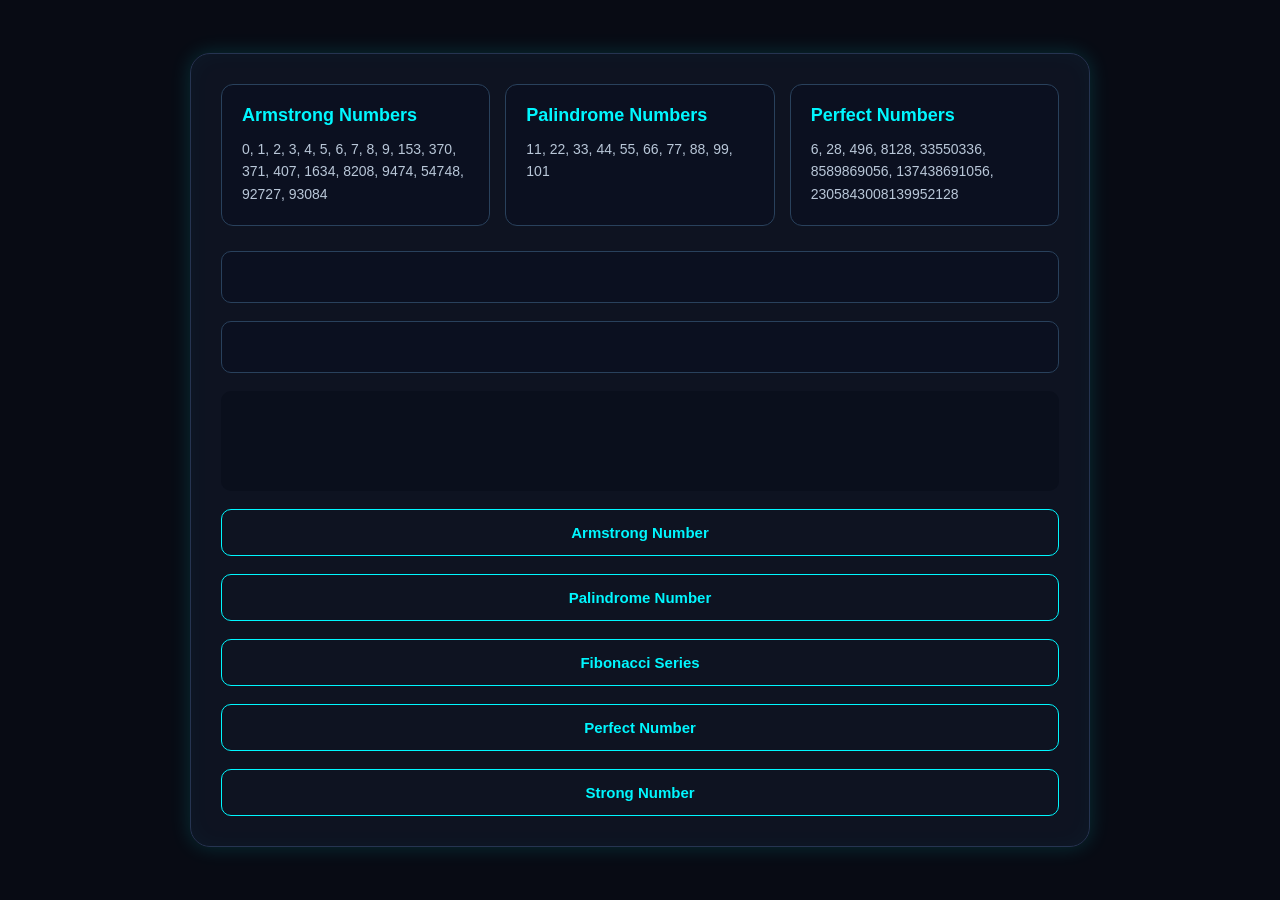
==== Loops/index.html @ bc5c2ec3 "first commit" ====
<!DOCTYPE html>
<html lang="en">

<head>
    <meta charset="UTF-8">
    <meta name="viewport" content="width=device-width, initial-scale=1.0">
    <title>Loops</title>
    <link rel="stylesheet" href="style.css">
</head>

<body>
    <div class="container">


        <div class="numberLists">

            <div class="numberBox">
                <h2>Armstrong Numbers</h2>
                <p>
                    0, 1, 2, 3, 4, 5, 6, 7, 8, 9,
                    153, 370, 371, 407,
                    1634, 8208, 9474,
                    54748, 92727, 93084
                </p>
            </div>

            <div class="numberBox">
                <h2>Palindrome Numbers</h2>
                <p>11, 22, 33, 44, 55, 66, 77, 88, 99, 101</p>
            </div>

            <div class="numberBox">
                <h2>Perfect Numbers</h2>
                <p>6, 28, 496, 8128, 33550336, 8589869056, 137438691056, 2305843008139952128</p>
            </div>

        </div>
        <div class="armstrongNumber">
            <input type="text" name="" id="">
            <input type="text" name="" id="">
            <p id="outPut"></p>
            <button>Armstrong Number</button>
            <button>Palindrome Number</button>
            <button>Fibonacci Series</button>
            <button>Perfect Number</button>
            <button>Strong Number</button>
        </div>
    </div>


    <script src="script.js"></script>
</body>

</html>
---- Loops/style.css ----
* {
    margin: 0;
    padding: 0;
    box-sizing: border-box;
}

body {
    min-height: 100vh;
    display: flex;
    justify-content: center;
    align-items: center;

    background: #080b14;
    font-family: Arial, sans-serif;
    color: #fff;
}

/* Main Container */
.container {
    width: 90%;
    max-width: 900px;
    padding: 30px;

    display: flex;
    flex-direction: column;
    gap: 25px;

    background: rgba(15, 20, 35, 0.9);
    border: 1px solid #263451;
    border-radius: 20px;

    box-shadow:
        0 0 20px rgba(0, 255, 255, 0.15),
        inset 0 0 25px rgba(0, 255, 255, 0.03);
}


/* =========================
   NUMBER LISTS
========================= */

.numberLists {
    display: grid;
    grid-template-columns: repeat(3, 1fr);
    gap: 15px;
}

.numberBox {
    padding: 20px;

    background: #0b1020;
    border: 1px solid #29415c;
    border-radius: 12px;

    transition: 0.3s;
}

.numberBox:hover {
    border-color: #00f7ff;

    box-shadow:
        0 0 12px rgba(0, 247, 255, 0.25);

    transform: translateY(-3px);
}

.numberBox h2 {
    margin-bottom: 12px;

    color: #00f7ff;
    font-size: 18px;
}

.numberBox p {
    color: #b9c7d8;
    line-height: 1.6;
    font-size: 14px;
}


/* =========================
   INPUT + BUTTON SECTION
========================= */

.armstrongNumber {
    width: 100%;

    display: flex;
    flex-direction: column;
    gap: 18px;
}


/* Inputs */
.armstrongNumber input {
    width: 100%;
    padding: 15px 18px;

    background: #0b1020;
    color: #00f7ff;

    border: 1px solid #29415c;
    border-radius: 10px;

    font-size: 17px;
    outline: none;

    transition: 0.3s;
}

.armstrongNumber input:focus {
    border-color: #00f7ff;

    box-shadow:
        0 0 12px rgba(0, 247, 255, 0.35);
}


/* Result */
.armstrongNumber > p {
    height: 100px;
    padding: 12px;

    overflow-y: hidden;
    overflow-x: scroll;

    background: #0a0f1c;
    border-radius: 10px;
    border: none;

    color: #7dff9b;
    font-size: 18px;
    line-height: 1.8;
    text-align: center;

    /* scrollbar hide */
    scrollbar-width: none;
}

.armstrongNumber > p::-webkit-scrollbar {
    display: none;
}

 

/* Buttons */
.armstrongNumber button {
    padding: 14px;

    border: 1px solid #00f7ff;
    border-radius: 10px;

    background: transparent;
    color: #00f7ff;

    font-size: 15px;
    font-weight: bold;

    cursor: pointer;
    transition: 0.3s;
}

.armstrongNumber button:hover {
    background: #00f7ff;
    color: #080b14;

    box-shadow:
        0 0 10px #00f7ff,
        0 0 25px rgba(0, 247, 255, 0.5);

    transform: translateY(-2px);
}


/* =========================
   MOBILE
========================= */

@media (max-width: 700px) {

    body {
        padding: 20px 0;
    }

    .container {
        width: 92%;
        padding: 20px;
    }

    .numberLists {
        grid-template-columns: 1fr;
    }

    .numberBox h2 {
        font-size: 17px;
    }
}
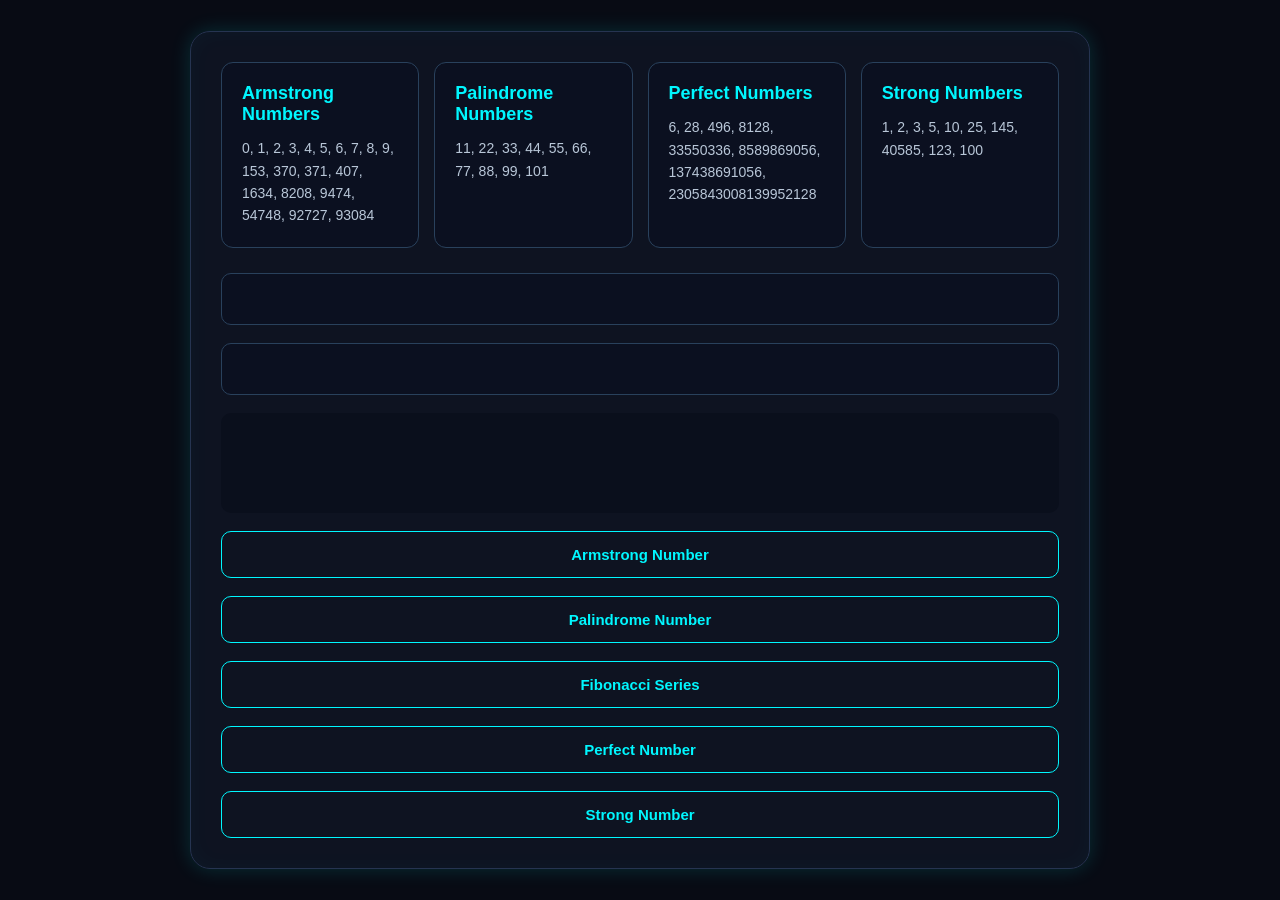
==== commit d4aa6565: "add strong number loop" ====
--- a/Loops/index.html
+++ b/Loops/index.html
@@ -34,6 +34,11 @@
                 <p>6, 28, 496, 8128, 33550336, 8589869056, 137438691056, 2305843008139952128</p>
             </div>
 
+              <div class="numberBox">
+                <h2>Strong Numbers</h2>
+                <p>1, 2, 3, 5, 10, 25, 145, 40585, 123, 100</p>
+            </div>
+
         </div>
         <div class="armstrongNumber">
             <input type="text" name="" id="">
--- a/Loops/style.css
+++ b/Loops/style.css
@@ -41,7 +41,7 @@
 
 .numberLists {
     display: grid;
-    grid-template-columns: repeat(3, 1fr);
+    grid-template-columns: repeat(4, 1fr);
     gap: 15px;
 }
 
